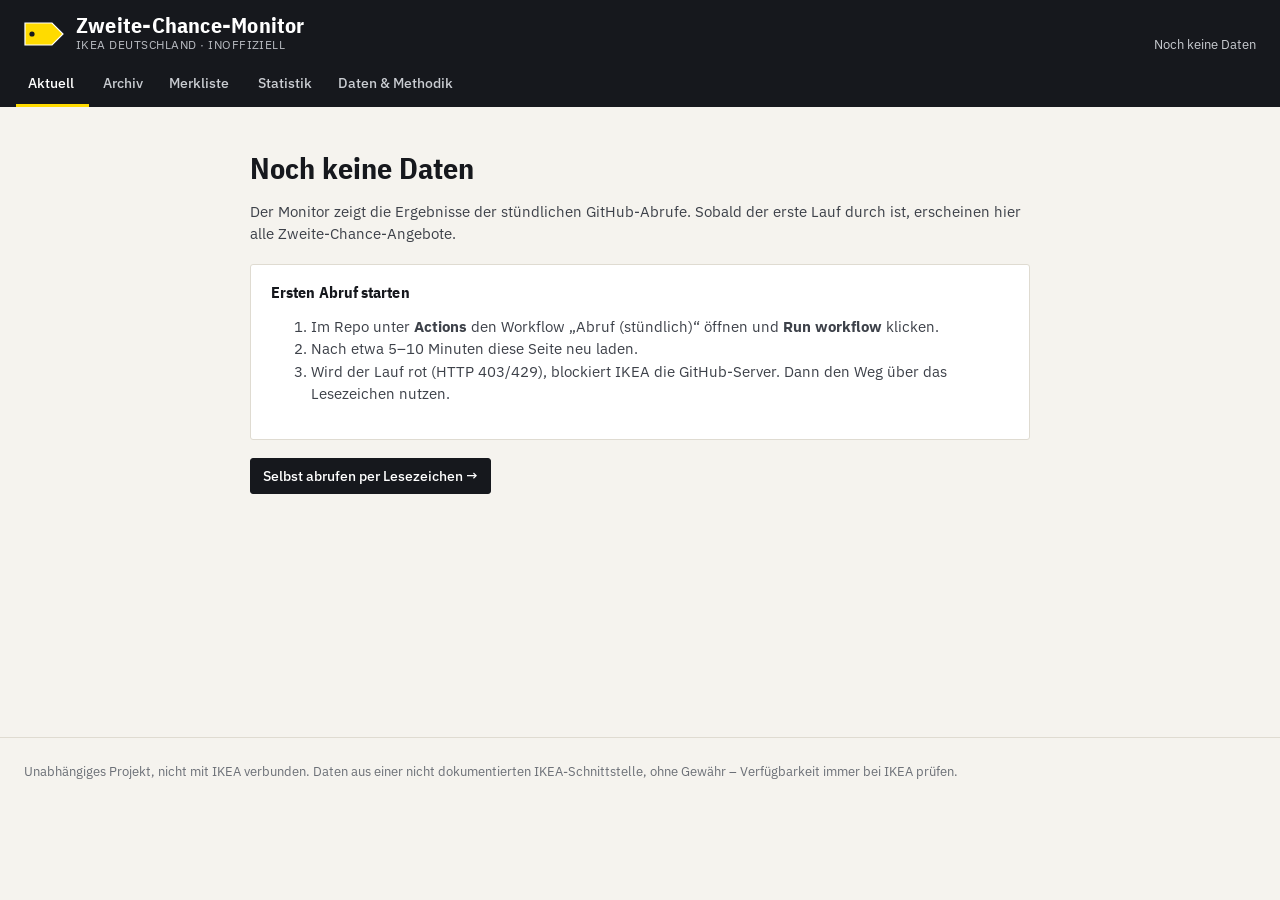
==== docs/index.html @ c25c5bf8 "Add files via upload" ====
<!doctype html>
<html lang="de">
<head>
<meta charset="utf-8">
<meta name="viewport" content="width=device-width, initial-scale=1">
<title>Zweite-Chance-Monitor · IKEA Deutschland</title>
<meta name="description" content="Tracker für alle Zweite-Chance-Angebote der IKEA-Märkte in Deutschland: aktuelle Übersicht, Archiv, Merkliste, Statistik.">
<link rel="preconnect" href="https://fonts.googleapis.com">
<link rel="preconnect" href="https://fonts.gstatic.com" crossorigin>
<link href="https://fonts.googleapis.com/css2?family=IBM+Plex+Mono:wght@400;500&family=IBM+Plex+Sans+Condensed:wght@600;700&family=IBM+Plex+Sans:wght@400;500;600&display=swap" rel="stylesheet">
<link rel="stylesheet" href="styles.css">
<link rel="icon" href="data:image/svg+xml,%3Csvg xmlns='http://www.w3.org/2000/svg' viewBox='0 0 32 32'%3E%3Cpath d='M4 6h15l9 10-9 10H4z' fill='%23FFDB00' stroke='%2316181D' stroke-width='2'/%3E%3Ccircle cx='10' cy='16' r='2.5' fill='%2316181D'/%3E%3C/svg%3E">
</head>
<body>
<a class="skip" href="#view">Zum Inhalt springen</a>
<header class="masthead">
  <div class="masthead__inner">
    <a class="brand" href="#/aktuell" aria-label="Zweite-Chance-Monitor, Startseite">
      <svg class="brand__tag" viewBox="0 0 40 24" aria-hidden="true"><path d="M1 1h27l11 11-11 11H1z"/><circle cx="8" cy="12" r="2.6"/></svg>
      <span class="brand__name">Zweite&#8209;Chance&#8209;Monitor</span>
      <span class="brand__sub">IKEA Deutschland · inoffiziell</span>
    </a>
    <p class="status" id="status" aria-live="polite">Lade Daten …</p>
  </div>
  <nav class="tabs" aria-label="Hauptnavigation">
    <a href="#/aktuell" data-tab="aktuell">Aktuell <span class="tabs__n" id="n-aktuell"></span></a>
    <a href="#/archiv" data-tab="archiv">Archiv</a>
    <a href="#/merkliste" data-tab="merkliste">Merkliste <span class="tabs__n tabs__n--hit" id="n-hits"></span></a>
    <a href="#/statistik" data-tab="statistik">Statistik</a>
    <a href="#/daten" data-tab="daten">Daten &amp; Methodik</a>
  </nav>
</header>
<main id="view" tabindex="-1"></main>
<dialog id="detail" aria-labelledby="detail-title"></dialog>
<div class="toasts" id="toasts" role="status" aria-live="polite"></div>
<footer class="foot">
  Unabhängiges Projekt, nicht mit IKEA verbunden. Daten aus einer nicht dokumentierten IKEA-Schnittstelle, ohne Gewähr – Verfügbarkeit immer bei IKEA prüfen.
</footer>
<script src="core.js"></script>
<script src="app.js"></script>
</body>
</html>
---- docs/styles.css ----
:root{
  --paper:#F5F3EE; --card:#FFFFFF; --ink:#16181D; --ink-2:#3D4149; --muted:#6B6F76; --line:#DFDBD1; --line-2:#ECE9E2;
  --blue:#0058A3; --blue-ink:#00407A; --yellow:#FFDB00; --green:#2E7D4F; --rust:#B5452B;
  --sans:"IBM Plex Sans",system-ui,-apple-system,"Segoe UI",sans-serif; --cond:"IBM Plex Sans Condensed",var(--sans); --mono:"IBM Plex Mono",ui-monospace,monospace;
  --r:3px; --shadow:0 1px 0 rgba(22,24,29,.04),0 8px 24px -12px rgba(22,24,29,.18);
}
*{box-sizing:border-box}
html{-webkit-text-size-adjust:100%}
body{margin:0;background:var(--paper);color:var(--ink);font:15px/1.5 var(--sans);font-feature-settings:"tnum" 1}
a{color:var(--blue)} a:hover{color:var(--blue-ink)}
:focus-visible{outline:2px solid var(--blue);outline-offset:2px}
.skip{position:absolute;left:-999px}.skip:focus{left:12px;top:8px;z-index:99;background:var(--card);padding:6px 10px}
h1,h2,h3{font-family:var(--cond);letter-spacing:.005em;line-height:1.15;margin:0}
h2{font-size:22px} h3{font-size:16px}
.mono{font-family:var(--mono);font-size:12.5px}
.muted{color:var(--muted)}
button,input,select,textarea{font:inherit;color:inherit}

/* Masthead */
.masthead{background:var(--ink);color:#fff;position:sticky;top:0;z-index:20}
.masthead__inner{max-width:1440px;margin:0 auto;padding:14px 24px 10px;display:flex;gap:24px;align-items:flex-end;justify-content:space-between;flex-wrap:wrap}
.brand{display:grid;grid-template-columns:auto 1fr;column-gap:12px;align-items:center;color:#fff;text-decoration:none}
.brand:hover{color:#fff}
.brand__tag{width:40px;height:24px;grid-row:span 2}
.brand__tag path{fill:var(--yellow);stroke:#fff;stroke-width:1.2}.brand__tag circle{fill:var(--ink)}
.brand__name{font:700 22px/1 var(--cond);letter-spacing:.01em}
.brand__sub{font-size:12px;color:#B9BCC2;letter-spacing:.04em;text-transform:uppercase}
.status{margin:0;font-size:13px;color:#C9CCD1;text-align:right}
.status b{color:#fff;font-weight:600}
.status .dot{display:inline-block;width:8px;height:8px;border-radius:50%;background:var(--green);margin-right:6px;vertical-align:1px}
.status .dot--warn{background:#E0A100}.status .dot--bad{background:#E5533B}
.tabs{max-width:1440px;margin:0 auto;padding:0 16px;display:flex;gap:2px;overflow-x:auto;scrollbar-width:none}
.tabs a{color:#C9CCD1;text-decoration:none;padding:9px 12px 10px;font-weight:500;font-size:14px;border-bottom:3px solid transparent;white-space:nowrap}
.tabs a:hover{color:#fff}
.tabs a[aria-current=page]{color:#fff;border-bottom-color:var(--yellow)}
.tabs__n{font:500 11px var(--mono);color:#9EA2A9;margin-left:3px}
.tabs__n--hit:not(:empty){background:var(--yellow);color:var(--ink);padding:1px 6px;border-radius:9px}

main{max-width:1440px;margin:0 auto;padding:24px;min-height:70vh;outline:none}
.foot{max-width:1440px;margin:0 auto;padding:24px;color:var(--muted);font-size:12.5px;border-top:1px solid var(--line)}

/* Layout Liste */
.layout{display:grid;grid-template-columns:280px minmax(0,1fr);gap:28px;align-items:start}
@media (max-width:960px){.layout{grid-template-columns:1fr}.filters{position:static!important;max-height:none!important}}
.filters{position:sticky;top:112px;max-height:calc(100vh - 130px);overflow:auto;padding-right:6px}
.filters fieldset{border:0;border-top:1px solid var(--line);margin:0;padding:14px 0}
.filters legend{font:600 11.5px var(--sans);text-transform:uppercase;letter-spacing:.07em;color:var(--muted);padding:0 0 6px}
.filters .row{display:flex;gap:8px}
.inp{width:100%;background:var(--card);border:1px solid var(--line);border-radius:var(--r);padding:7px 9px;min-height:36px}
.inp:focus{border-color:var(--blue);outline:none;box-shadow:0 0 0 3px rgba(0,88,163,.15)}
.search{font-size:16px;padding:9px 11px}
.checks{display:flex;flex-direction:column;gap:1px;max-height:220px;overflow:auto;margin-top:6px}
.check{display:flex;align-items:center;gap:8px;font-size:13.5px;padding:3px 4px;border-radius:2px;cursor:pointer}
.check:hover{background:var(--line-2)}
.check input{accent-color:var(--blue);margin:0}
.check span:first-of-type{flex:1;min-width:0;overflow:hidden;text-overflow:ellipsis;white-space:nowrap}
.check small{font:11.5px var(--mono);color:var(--muted)}
.linkbtn{background:none;border:0;padding:0;color:var(--blue);cursor:pointer;font-size:12.5px}
.linkbtn:hover{text-decoration:underline}
.switch{display:flex;align-items:center;gap:8px;font-size:13.5px;padding:3px 0;cursor:pointer}
.switch input{accent-color:var(--blue)}

.toolbar{display:flex;flex-wrap:wrap;gap:10px 16px;align-items:center;justify-content:space-between;padding-bottom:12px;border-bottom:2px solid var(--ink);margin-bottom:4px}
.toolbar h2{display:flex;gap:10px;align-items:baseline}
.toolbar h2 small{font:400 14px var(--sans);color:var(--muted)}
.toolbar__r{display:flex;gap:8px;align-items:center;flex-wrap:wrap}
.btn{display:inline-flex;align-items:center;gap:6px;background:var(--card);border:1px solid var(--line);border-radius:var(--r);padding:7px 12px;min-height:36px;cursor:pointer;font-size:13.5px;font-weight:500;text-decoration:none;color:var(--ink)}
.btn:hover{border-color:var(--ink-2);color:var(--ink)}
.btn--primary{background:var(--ink);color:#fff;border-color:var(--ink)}.btn--primary:hover{background:#000;color:#fff}
.btn--blue{background:var(--blue);border-color:var(--blue);color:#fff}.btn--blue:hover{background:var(--blue-ink);color:#fff}
.btn[disabled]{opacity:.45;cursor:not-allowed}
.seg{display:inline-flex;border:1px solid var(--line);border-radius:var(--r);overflow:hidden;background:var(--card)}
.seg button{border:0;background:none;padding:6px 10px;cursor:pointer;font-size:13px;min-height:34px}
.seg button[aria-pressed=true]{background:var(--ink);color:#fff}
.notice{background:#FFF7C2;border:1px solid #EAD86A;padding:10px 14px;border-radius:var(--r);margin:14px 0;font-size:14px;display:flex;gap:12px;align-items:center;justify-content:space-between;flex-wrap:wrap}

/* Angebotszeilen */
.offers{list-style:none;margin:0;padding:0}
.offer{display:grid;grid-template-columns:72px minmax(0,1fr) 170px 128px;gap:16px;align-items:center;padding:14px 4px;border-bottom:1px solid var(--line);cursor:pointer;position:relative}
.offer:hover{background:rgba(255,255,255,.65)}
.offer:focus-visible{outline-offset:-2px}
.offer__img{width:72px;height:72px;background:#fff;border:1px solid var(--line-2);object-fit:contain;display:block}
.offer__img--none{display:grid;place-items:center;color:var(--line);font-size:26px}
.offer__t{font-weight:600;font-size:15.5px;letter-spacing:.01em}
.offer__t .badge{margin-left:6px}
.offer__d{color:var(--ink-2);font-size:13.5px;overflow:hidden;text-overflow:ellipsis;white-space:nowrap}
.offer__why{font-size:13px;color:var(--ink-2);margin-top:4px;display:flex;gap:6px;flex-wrap:wrap}
.chip{background:var(--line-2);border-radius:2px;padding:1px 7px;font-size:12.5px;max-width:100%;overflow:hidden;text-overflow:ellipsis;white-space:nowrap}
.chip--cond{background:#E3ECF6;color:#0B3E6E}
.offer__meta{font-size:13px;color:var(--ink-2);line-height:1.45}
.offer__meta .mono{color:var(--muted);font-size:11.5px}
.offer__price{text-align:right}
.price{font:700 22px/1 var(--cond)}
.price small{font-size:13px;font-weight:600}
.was{color:var(--muted);text-decoration:line-through;font-size:13px}
.tag{display:inline-block;position:relative;background:var(--yellow);color:var(--ink);font:700 13px/1 var(--cond);padding:4px 8px 4px 15px;margin-top:6px;clip-path:polygon(0 0,100% 0,100% 100%,0 100%,0 0)}
.tag::before{content:"";position:absolute;left:5px;top:50%;width:5px;height:5px;margin-top:-2.5px;border-radius:50%;background:var(--paper)}
.badge{display:inline-block;font:600 10.5px/1 var(--sans);text-transform:uppercase;letter-spacing:.06em;padding:3px 5px;border-radius:2px;vertical-align:2px}
.badge--new{background:var(--green);color:#fff}.badge--hit{background:var(--yellow);color:var(--ink)}
.badge--gone{background:var(--rust);color:#fff}.badge--back{background:#5B4BA8;color:#fff}.badge--drop{background:var(--blue);color:#fff}
@media (max-width:760px){
  .offer{grid-template-columns:60px minmax(0,1fr) auto;gap:12px}
  .offer__img{width:60px;height:60px}
  .offer__meta{grid-column:2/4;grid-row:2;font-size:12.5px}
  .offer__d{white-space:normal}
}
.grid{display:grid;grid-template-columns:repeat(auto-fill,minmax(210px,1fr));gap:14px;list-style:none;padding:14px 0 0;margin:0}
.card{background:var(--card);border:1px solid var(--line);border-radius:var(--r);padding:12px;cursor:pointer;display:flex;flex-direction:column;gap:6px}
.card:hover{border-color:var(--ink-2)}
.card img,.card .offer__img--none{width:100%;aspect-ratio:1;object-fit:contain;height:auto;border:0}
.card .price{font-size:20px}
.more{display:flex;justify-content:center;padding:20px}
.empty{padding:48px 12px;text-align:center;color:var(--muted)}
.empty h3{color:var(--ink);margin-bottom:6px}

/* Dialog */
dialog{border:0;padding:0;width:min(980px,96vw);max-height:92vh;background:var(--paper);color:var(--ink);border-radius:4px;box-shadow:0 30px 80px -20px rgba(0,0,0,.5)}
dialog::backdrop{background:rgba(22,24,29,.55)}
.dlg{display:grid;grid-template-columns:minmax(0,340px) minmax(0,1fr);gap:0}
@media (max-width:760px){.dlg{grid-template-columns:1fr}}
.dlg__img{background:#fff;display:grid;place-items:center;padding:20px;min-height:260px}
.dlg__img img{max-width:100%;max-height:340px;object-fit:contain}
.dlg__body{padding:22px 24px 26px;overflow:auto;max-height:92vh}
.dlg__close{position:absolute;right:10px;top:10px;width:36px;height:36px;border-radius:50%;border:0;background:var(--ink);color:#fff;font-size:18px;cursor:pointer;z-index:2}
.dlg h2{font-size:26px;margin:2px 0 4px;padding-right:36px}
.kv{display:grid;grid-template-columns:150px minmax(0,1fr);gap:6px 14px;font-size:14px;margin:16px 0}
.kv dt{color:var(--muted)} .kv dd{margin:0;overflow-wrap:anywhere}
.priceblock{display:flex;gap:18px;align-items:flex-end;padding:12px 0;border-top:1px solid var(--line);border-bottom:1px solid var(--line);margin-top:14px;flex-wrap:wrap}
.priceblock .price{font-size:34px}
.timeline{list-style:none;margin:8px 0 0;padding:0;border-left:2px solid var(--line);font-size:13.5px}
.timeline li{padding:3px 0 3px 14px;position:relative}
.timeline li::before{content:"";position:absolute;left:-6px;top:10px;width:10px;height:10px;border-radius:50%;background:var(--paper);border:2px solid var(--ink-2)}
.section{margin-top:22px}
.section h3{font-size:13px;text-transform:uppercase;letter-spacing:.07em;color:var(--muted);font-family:var(--sans);font-weight:600;margin-bottom:6px}
.minilist{list-style:none;padding:0;margin:0;font-size:13.5px}
.minilist li{display:flex;justify-content:space-between;gap:10px;padding:5px 0;border-bottom:1px dotted var(--line)}

/* Statistik */
.kpis{display:grid;grid-template-columns:repeat(auto-fit,minmax(170px,1fr));gap:0;border-top:2px solid var(--ink);border-bottom:1px solid var(--line);margin:14px 0 26px}
.kpi{padding:14px 16px 14px 0}
.kpi b{display:block;font:700 30px/1.05 var(--cond)}
.kpi span{font-size:12.5px;color:var(--muted)}
.charts{display:grid;grid-template-columns:repeat(auto-fit,minmax(min(100%,440px),1fr));gap:28px 36px}
.chart{min-width:0}
.chart header{display:flex;justify-content:space-between;align-items:baseline;gap:10px;border-bottom:1px solid var(--ink);padding-bottom:6px;margin-bottom:8px}
.chart header p{margin:2px 0 0;font-size:12.5px;color:var(--muted)}
.bars{display:grid;grid-template-columns:minmax(90px,38%) 1fr auto;gap:4px 10px;align-items:center;font-size:13px}
.bars .l{overflow:hidden;text-overflow:ellipsis;white-space:nowrap}
.bars .b{height:14px;background:var(--line-2);position:relative}
.bars .b i{position:absolute;inset:0 auto 0 0;background:var(--ink)}
.bars .v{font:12px var(--mono);text-align:right;color:var(--ink-2)}
.bars .b i.y{background:var(--yellow)}.bars .b i.bl{background:var(--blue)}
.cols svg{width:100%;height:auto;display:block}
.legend{display:flex;gap:14px;font-size:12.5px;color:var(--muted);margin-top:6px}
.legend i{display:inline-block;width:10px;height:10px;margin-right:5px;vertical-align:-1px}

/* Tabellen / Daten */
.tbl{width:100%;border-collapse:collapse;font-size:13.5px}
.tbl th{text-align:left;font-weight:600;font-size:12px;text-transform:uppercase;letter-spacing:.05em;color:var(--muted);border-bottom:1px solid var(--ink);padding:6px 8px}
.tbl td{border-bottom:1px solid var(--line);padding:6px 8px;vertical-align:top}
.tbl td.n{text-align:right;font-family:var(--mono);font-size:12.5px}
.tblwrap{overflow-x:auto}
.cols2{display:grid;grid-template-columns:repeat(auto-fit,minmax(min(100%,420px),1fr));gap:30px}
.box{background:var(--card);border:1px solid var(--line);border-radius:var(--r);padding:18px 20px}
.box h3{margin-bottom:8px}
.prose{max-width:780px}.prose p,.prose li{color:var(--ink-2)}
.bm{display:inline-block;background:var(--yellow);color:var(--ink);font-weight:700;padding:9px 14px;border-radius:var(--r);text-decoration:none;border:2px dashed var(--ink);cursor:grab}
.drop{border:2px dashed var(--line);border-radius:var(--r);padding:18px;text-align:center;color:var(--muted)}
.drop.over{border-color:var(--blue);background:#EAF2FA}
code{font-family:var(--mono);font-size:.88em;background:var(--line-2);padding:1px 4px;border-radius:2px}

/* Regeln */
.rules{display:grid;gap:10px;margin:10px 0}
.rule{background:var(--card);border:1px solid var(--line);border-left:4px solid var(--yellow);border-radius:var(--r);padding:12px 14px;display:flex;gap:12px;justify-content:space-between;align-items:flex-start}
.rule--off{border-left-color:var(--line);opacity:.7}
.rule--repo{border-left-color:var(--blue)}
.rule p{margin:3px 0 0;font-size:13px;color:var(--ink-2)}
.rule__act{display:flex;gap:6px;flex-shrink:0;flex-wrap:wrap;justify-content:flex-end}
.form{display:grid;grid-template-columns:repeat(auto-fit,minmax(200px,1fr));gap:12px;margin-top:10px}
.form label{display:flex;flex-direction:column;gap:4px;font-size:12.5px;color:var(--muted);font-weight:500}
.toasts{position:fixed;bottom:16px;left:50%;transform:translateX(-50%);display:flex;flex-direction:column;gap:8px;z-index:60;width:min(520px,92vw)}
.toast{background:var(--ink);color:#fff;padding:11px 15px;border-radius:var(--r);font-size:14px;box-shadow:var(--shadow);animation:in .2s ease-out}
@keyframes in{from{opacity:0;transform:translateY(8px)}}
.skeleton{height:86px;border-bottom:1px solid var(--line);background:linear-gradient(90deg,transparent,rgba(255,255,255,.7),transparent) var(--line-2);background-size:200% 100%;animation:sh 1.2s infinite}
@keyframes sh{to{background-position:-200% 0}}
@media (prefers-reduced-motion:reduce){*{animation:none!important;transition:none!important}}
.sr{position:absolute;width:1px;height:1px;overflow:hidden;clip:rect(0 0 0 0)}
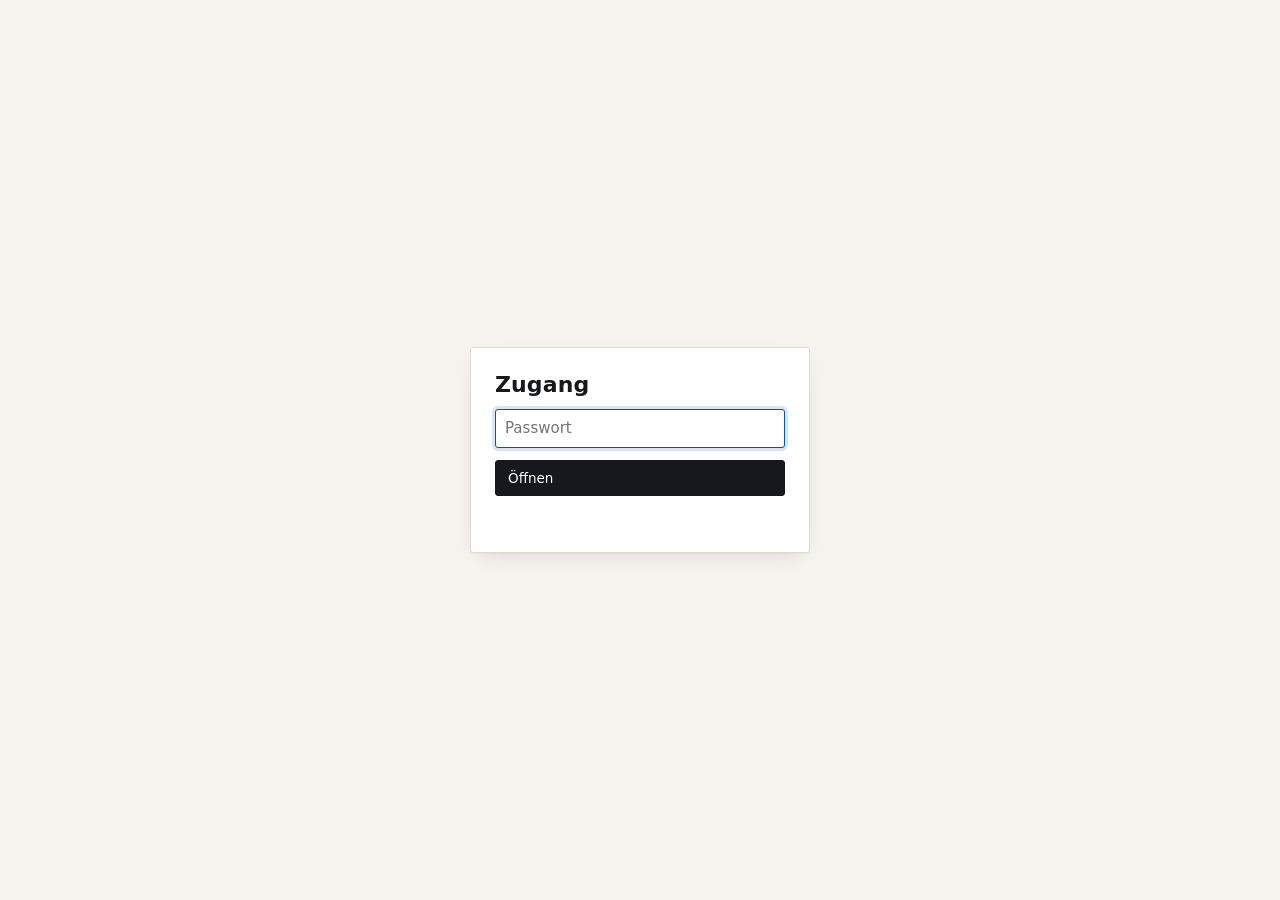
==== commit a72090a2: "Umbau: verschlüsselte Daten, verlaufsloses Pages-Deployment, Telegram-Bot, schnellere App - Alle ver" ====
--- a/docs/index.html
+++ b/docs/index.html
@@ -3,15 +3,23 @@
 <head>
 <meta charset="utf-8">
 <meta name="viewport" content="width=device-width, initial-scale=1">
-<title>Zweite-Chance-Monitor · IKEA Deutschland</title>
-<meta name="description" content="Tracker für alle Zweite-Chance-Angebote der IKEA-Märkte in Deutschland: aktuelle Übersicht, Archiv, Merkliste, Statistik.">
-<link rel="preconnect" href="https://fonts.googleapis.com">
-<link rel="preconnect" href="https://fonts.gstatic.com" crossorigin>
-<link href="https://fonts.googleapis.com/css2?family=IBM+Plex+Mono:wght@400;500&family=IBM+Plex+Sans+Condensed:wght@600;700&family=IBM+Plex+Sans:wght@400;500;600&display=swap" rel="stylesheet">
+<title>Zugang</title>
+<meta name="robots" content="noindex,nofollow">
+<meta name="referrer" content="no-referrer">
+<meta name="theme-color" content="#16181D">
 <link rel="stylesheet" href="styles.css">
 <link rel="icon" href="data:image/svg+xml,%3Csvg xmlns='http://www.w3.org/2000/svg' viewBox='0 0 32 32'%3E%3Cpath d='M4 6h15l9 10-9 10H4z' fill='%23FFDB00' stroke='%2316181D' stroke-width='2'/%3E%3Ccircle cx='10' cy='16' r='2.5' fill='%2316181D'/%3E%3C/svg%3E">
 </head>
-<body>
+<body class="locked">
+<div id="login" class="login" hidden>
+  <form id="login-form" autocomplete="on">
+    <h1>Zugang</h1>
+    <label class="sr" for="login-pw">Passwort</label>
+    <input id="login-pw" class="inp" type="password" autocomplete="current-password" placeholder="Passwort" required>
+    <button class="btn btn--primary" type="submit">Öffnen</button>
+    <p id="login-msg" role="status"></p>
+  </form>
+</div>
 <a class="skip" href="#view">Zum Inhalt springen</a>
 <header class="masthead">
   <div class="masthead__inner">
@@ -34,7 +42,7 @@
 <dialog id="detail" aria-labelledby="detail-title"></dialog>
 <div class="toasts" id="toasts" role="status" aria-live="polite"></div>
 <footer class="foot">
-  Unabhängiges Projekt, nicht mit IKEA verbunden. Daten aus einer nicht dokumentierten IKEA-Schnittstelle, ohne Gewähr – Verfügbarkeit immer bei IKEA prüfen.
+  Privates Projekt, nicht mit IKEA verbunden. Angaben ohne Gewähr – Verfügbarkeit immer bei IKEA prüfen.
 </footer>
 <script src="core.js"></script>
 <script src="app.js"></script>
--- a/docs/styles.css
+++ b/docs/styles.css
@@ -41,7 +41,7 @@
 
 /* Layout Liste */
 .layout{display:grid;grid-template-columns:280px minmax(0,1fr);gap:28px;align-items:start}
-@media (max-width:960px){.layout{grid-template-columns:1fr}.filters{position:static!important;max-height:none!important}}
+@media (max-width:960px){.layout{grid-template-columns:1fr}.filters{position:static;max-height:none!important}}
 .filters{position:sticky;top:112px;max-height:calc(100vh - 130px);overflow:auto;padding-right:6px}
 .filters fieldset{border:0;border-top:1px solid var(--line);margin:0;padding:14px 0}
 .filters legend{font:600 11.5px var(--sans);text-transform:uppercase;letter-spacing:.07em;color:var(--muted);padding:0 0 6px}
@@ -185,3 +185,55 @@
 @keyframes sh{to{background-position:-200% 0}}
 @media (prefers-reduced-motion:reduce){*{animation:none!important;transition:none!important}}
 .sr{position:absolute;width:1px;height:1px;overflow:hidden;clip:rect(0 0 0 0)}
+
+/* Mobile: Suche bleibt direkt erreichbar, weitere Filter sind einklappbar. */
+.mobile-filter-toggle{display:none}
+.rule-hits:empty{display:none}
+@media (max-width:960px){
+  main{padding:16px}
+  .layout{gap:12px}
+  .filters{display:grid;grid-template-columns:minmax(0,1fr) auto;gap:8px;padding:0;margin:0 0 12px;max-height:none!important;overflow:visible}
+  .filters .search{grid-column:1;min-width:0}
+  .mobile-filter-toggle{display:inline-flex;grid-column:2;white-space:nowrap;min-height:42px}
+  .filters fieldset,.filters #reset{display:none}
+  .filters.filters--open{grid-template-columns:1fr}
+  .filters.filters--open .search,.filters.filters--open .mobile-filter-toggle{grid-column:1}
+  .filters.filters--open fieldset,.filters.filters--open #reset{display:block;grid-column:1}
+  .filters.filters--open .checks{max-height:180px}
+  .rule{display:grid;grid-template-columns:minmax(0,1fr) auto;gap:8px}
+  .rule__act{grid-column:1/-1;justify-content:flex-start}
+  .rule__act .btn{min-height:40px}
+  .rule-hits{margin:8px 0 20px}
+  .rule-hits .offers{max-height:62vh;overflow:auto}
+}
+
+/* Zugang */
+body.locked .masthead,body.locked main,body.locked .foot{display:none}
+.login{min-height:100vh;display:grid;place-items:center;padding:16px}
+.login[hidden]{display:none}
+.login form{width:min(340px,100%);display:grid;gap:12px;background:var(--card);border:1px solid var(--line);border-radius:var(--r);padding:24px;box-shadow:var(--shadow)}
+.login h1{font-size:22px}
+.login p{margin:0;min-height:1.4em;color:var(--rust);font-size:14px}
+.inp{width:100%}
+summary{cursor:pointer}
+details.box>summary{list-style:none}
+details.box>summary::-webkit-details-marker{display:none}
+details.box>summary h3::after{content:" ▾";color:var(--muted)}
+details.box:not([open])>summary h3::after{content:" ▸"}
+
+/* Mobil: kompakter Kopf, Filter als Vollbild-Blatt mit fester Bestätigungsleiste */
+.filters__done{display:none}
+@media (max-width:960px){
+  .masthead{position:static}
+  .masthead__inner{padding:10px 16px 6px;gap:4px 12px}
+  .brand__sub,.brand__tag{display:none}
+  .brand__name{font-size:19px}
+  .status{font-size:12px;margin:0}
+  .filters.filters--open{display:block;position:fixed!important;inset:0;z-index:70;background:var(--paper);overflow:auto;padding:14px 16px 96px;margin:0;-webkit-overflow-scrolling:touch}
+  .filters.filters--open .search{margin-bottom:8px}
+  .filters.filters--open .mobile-filter-toggle{width:100%;margin-bottom:6px}
+  .filters.filters--open .filters__done{display:block;position:fixed;left:16px;right:16px;bottom:14px;z-index:71;min-height:48px;justify-content:center;box-shadow:0 6px 20px rgba(0,0,0,.3)}
+  body.filters-open{overflow:hidden}
+  .filters.filters--open .checks{max-height:220px}
+  .toolbar{flex-wrap:wrap;gap:8px}
+}
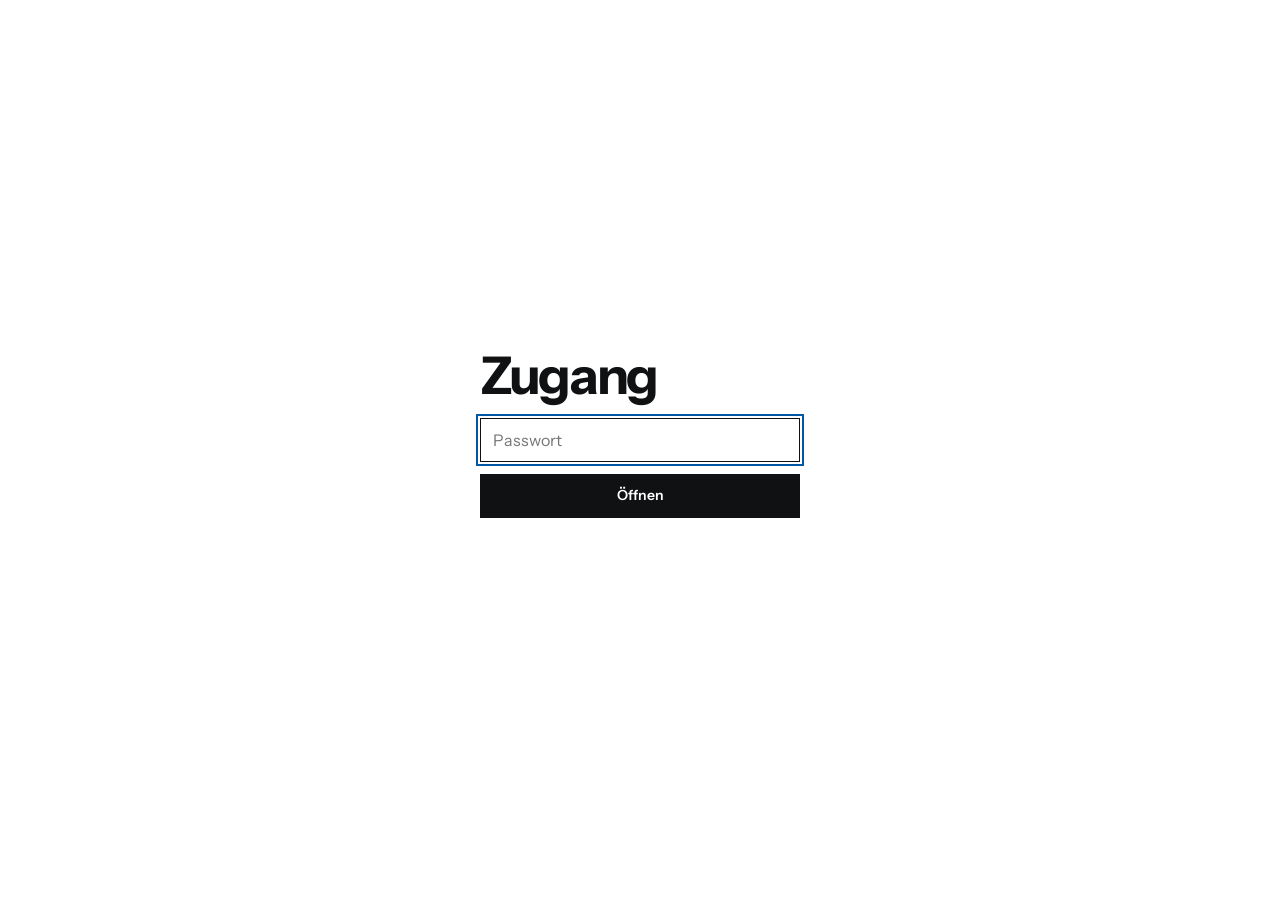
==== commit cbad21c6: "Neue Oberfläche: Start, Fundgrube, Sortiment, Analyse, Daten, Einstellungen; alte Ansicht unter alt." ====
--- a/docs/index.html
+++ b/docs/index.html
@@ -2,48 +2,35 @@
 <html lang="de">
 <head>
 <meta charset="utf-8">
-<meta name="viewport" content="width=device-width, initial-scale=1">
+<meta name="viewport" content="width=device-width, initial-scale=1, viewport-fit=cover">
 <title>Zugang</title>
 <meta name="robots" content="noindex,nofollow">
 <meta name="referrer" content="no-referrer">
-<meta name="theme-color" content="#16181D">
+<meta name="theme-color" content="#101112">
+<link rel="preconnect" href="https://fonts.googleapis.com">
+<link rel="stylesheet" href="https://fonts.googleapis.com/css2?family=Instrument+Sans:wght@400;500;600;700&display=swap">
 <link rel="stylesheet" href="styles.css">
-<link rel="icon" href="data:image/svg+xml,%3Csvg xmlns='http://www.w3.org/2000/svg' viewBox='0 0 32 32'%3E%3Cpath d='M4 6h15l9 10-9 10H4z' fill='%23FFDB00' stroke='%2316181D' stroke-width='2'/%3E%3Ccircle cx='10' cy='16' r='2.5' fill='%2316181D'/%3E%3C/svg%3E">
+<link rel="icon" href="icons/icon.svg" type="image/svg+xml">
+<link rel="icon" href="icons/icon-192.png" type="image/png" sizes="192x192">
+<link rel="apple-touch-icon" href="icons/apple-touch-icon.png">
+<link rel="manifest" href="manifest.webmanifest">
+<meta name="apple-mobile-web-app-capable" content="yes">
+<meta name="mobile-web-app-capable" content="yes">
+<meta name="apple-mobile-web-app-title" content="Zweite Chance">
+<meta name="apple-mobile-web-app-status-bar-style" content="black">
 </head>
-<body class="locked">
+<body>
 <div id="login" class="login" hidden>
   <form id="login-form" autocomplete="on">
     <h1>Zugang</h1>
     <label class="sr" for="login-pw">Passwort</label>
-    <input id="login-pw" class="inp" type="password" autocomplete="current-password" placeholder="Passwort" required>
-    <button class="btn btn--primary" type="submit">Öffnen</button>
+    <input id="login-pw" type="password" autocomplete="current-password" placeholder="Passwort" required>
+    <button type="submit">Öffnen</button>
     <p id="login-msg" role="status"></p>
   </form>
 </div>
-<a class="skip" href="#view">Zum Inhalt springen</a>
-<header class="masthead">
-  <div class="masthead__inner">
-    <a class="brand" href="#/aktuell" aria-label="Zweite-Chance-Monitor, Startseite">
-      <svg class="brand__tag" viewBox="0 0 40 24" aria-hidden="true"><path d="M1 1h27l11 11-11 11H1z"/><circle cx="8" cy="12" r="2.6"/></svg>
-      <span class="brand__name">Zweite&#8209;Chance&#8209;Monitor</span>
-      <span class="brand__sub">IKEA Deutschland · inoffiziell</span>
-    </a>
-    <p class="status" id="status" aria-live="polite">Lade Daten …</p>
-  </div>
-  <nav class="tabs" aria-label="Hauptnavigation">
-    <a href="#/aktuell" data-tab="aktuell">Aktuell <span class="tabs__n" id="n-aktuell"></span></a>
-    <a href="#/archiv" data-tab="archiv">Archiv</a>
-    <a href="#/merkliste" data-tab="merkliste">Merkliste <span class="tabs__n tabs__n--hit" id="n-hits"></span></a>
-    <a href="#/statistik" data-tab="statistik">Statistik</a>
-    <a href="#/daten" data-tab="daten">Daten &amp; Methodik</a>
-  </nav>
-</header>
-<main id="view" tabindex="-1"></main>
-<dialog id="detail" aria-labelledby="detail-title"></dialog>
+<div id="app"><p class="boot">Lade …</p></div>
 <div class="toasts" id="toasts" role="status" aria-live="polite"></div>
-<footer class="foot">
-  Privates Projekt, nicht mit IKEA verbunden. Angaben ohne Gewähr – Verfügbarkeit immer bei IKEA prüfen.
-</footer>
 <script src="core.js"></script>
 <script src="app.js"></script>
 </body>
--- a/docs/styles.css
+++ b/docs/styles.css
@@ -1,239 +1,221 @@
+
+/* Register: ein Datenblatt. Weiß, weil IKEA-Fotos auf Weiß stehen. Schwarz für Inhalt, Blau nur für Bedienbares, Rot/Grün nur für Preisrichtung.
+   Filter sind Sätze. Jede Zahl hat eine Bezugsgröße. Bewusst nur hell. */
 :root{
-  --paper:#F5F3EE; --card:#FFFFFF; --ink:#16181D; --ink-2:#3D4149; --muted:#6B6F76; --line:#DFDBD1; --line-2:#ECE9E2;
-  --blue:#0058A3; --blue-ink:#00407A; --yellow:#FFDB00; --green:#2E7D4F; --rust:#B5452B;
-  --sans:"IBM Plex Sans",system-ui,-apple-system,"Segoe UI",sans-serif; --cond:"IBM Plex Sans Condensed",var(--sans); --mono:"IBM Plex Mono",ui-monospace,monospace;
-  --r:3px; --shadow:0 1px 0 rgba(22,24,29,.04),0 8px 24px -12px rgba(22,24,29,.18);
+  --bg:#FFFFFF;--ink:#101112;--ink2:#3F4246;--mut:#7A7E84;--rule:#E3E4E6;--wash:#F6F7F8;--hov:#F3F7FC;
+  --blue:#0058A3;--blue2:#7FA9D3;--blue3:#D7E5F3;--red:#C8102E;--green:#0A7D3B;--mark:#FFDB00;
+  --f:"Instrument Sans",Arial,sans-serif;--m:"IBM Plex Mono",ui-monospace,Menlo,monospace;color-scheme:light;
 }
 *{box-sizing:border-box}
+html,body{background:var(--bg)}
+body{margin:0;color:var(--ink);font:14px/1.5 var(--f)}
+button,input,select{font:inherit;color:inherit}
+button{background:none;border:0;padding:0;cursor:pointer}
+:focus-visible{outline:2px solid var(--blue);outline-offset:2px}
+img{display:block;max-width:100%}
+.tn{font-variant-numeric:tabular-nums}
+.mut{color:var(--mut)}
+.note{background:var(--mark);color:var(--ink);font-size:12.5px;line-height:1.3;padding:6px max(16px,env(safe-area-inset-right,0px)) 6px max(16px,env(safe-area-inset-left,0px))}
+body::before{content:"";position:fixed;inset:0 0 auto;height:env(safe-area-inset-top,0px);background:var(--ink);z-index:70}
+.wx{padding-left:max(16px,env(safe-area-inset-left,0px));padding-right:max(16px,env(safe-area-inset-right,0px))}
+header{border-bottom:2px solid var(--ink)}
+.hd{max-width:1400px;margin:0 auto;display:flex;align-items:baseline;gap:28px;padding:12px 0 9px;flex-wrap:wrap}
+.brand{font-weight:700;font-size:15px}
+.tabs{display:flex;gap:22px;overflow-x:auto;scrollbar-width:none}
+.tabs button{font-size:15px;font-weight:500;color:var(--mut);white-space:nowrap}
+.tabs button[aria-current]{color:var(--ink);font-weight:700}
+.tabs sup{font-size:10.5px;margin-left:2px;font-weight:500}
+.brand::before{content:"";display:inline-block;width:10px;height:10px;background:var(--mark);margin-right:7px;vertical-align:0}
+.nv{display:inline-block;width:8px;height:8px;border-radius:50%;background:var(--mark);box-shadow:0 0 0 1px var(--ink);margin-right:7px;vertical-align:1px}
+.trk{height:8px;background:var(--wash);border-radius:4px;overflow:hidden}.trk i{display:block;height:8px;background:var(--ink);border-radius:4px}.trk i.hl{background:var(--blue)}
+.tb{display:grid;grid-template-columns:40px minmax(0,1fr) minmax(0,1.1fr) 56px;gap:12px;align-items:center;padding:5px 0;cursor:pointer;font-size:13px}
+.tb img{width:40px;height:40px;object-fit:contain}.tb:hover{background:var(--hov)}
+.sq{display:inline-block;width:11px;height:11px;border:1px solid rgba(0,0,0,.18);margin-right:7px;vertical-align:-1px}
+.gp{border-left:3px solid var(--blue);padding:8px 0 8px 14px;margin:14px 0 0;font-size:14px;color:var(--ink2)}
+.gp b{color:var(--ink)}
+.dl2{display:grid;grid-template-columns:minmax(0,220px) minmax(0,1fr);border-top:1px solid var(--rule)}
+.dl2>*{padding:10px 0;border-bottom:1px solid var(--rule);margin:0}
+.dl2 dt{color:var(--mut);font-size:13.5px;padding-right:20px}
+.runs{display:flex;gap:3px;align-items:flex-end;height:34px;margin:6px 0}
+.runs i{width:10px;background:var(--ink);border-radius:2px 2px 0 0}.runs i.late{background:var(--red)}
+.mine{margin-left:auto;font-size:12.5px;color:var(--mut)}
+.mine button{color:var(--blue);font-weight:600}
+main{max-width:1400px;margin:0 auto;padding-bottom:70px}
+h1{font:700 clamp(30px,4.4vw,52px)/.95 var(--f);letter-spacing:-.045em;margin:20px 0 10px}
+h1 small{font-size:.32em;letter-spacing:0;color:var(--mut);font-weight:500;margin-left:12px;vertical-align:.95em}
+h2{font:700 12px var(--f);letter-spacing:.09em;text-transform:uppercase;margin:0 0 2px}
+.sub{color:var(--mut);font-size:13px;margin:0 0 14px}
+.sec{margin-top:28px}
+.sec>.h{display:flex;justify-content:space-between;align-items:baseline;gap:12px;border-top:1px solid var(--ink);padding-top:10px}
+.sec>.h button{color:var(--blue);font-weight:600;font-size:13px}
+.lead{font-size:clamp(17px,2.1vw,23px);line-height:1.35;letter-spacing:-.015em;max-width:980px;margin:0 0 8px}
+.lead button{color:var(--blue);font-weight:600;border-bottom:2px solid}
+.lnk{color:var(--blue);font-weight:600}
+.two{display:grid;grid-template-columns:minmax(0,1fr) minmax(0,1fr);gap:24px 48px}
+.three{display:grid;grid-template-columns:repeat(3,minmax(0,1fr));gap:24px 40px}
+@media(max-width:900px){.two,.three{grid-template-columns:1fr}}
+.pr{font-weight:700;white-space:nowrap}
+.pr sup{font-size:.58em;vertical-align:.6em}
+.pr small{font-size:.62em;margin-left:1px}
+.dn{color:var(--green)}.up{color:var(--red)}
+.chip{display:inline-block;font-size:11.5px;font-weight:600;padding:1px 6px;border:1px solid currentColor;border-radius:2px;white-space:nowrap}
+.fav{color:#B4B7BB;width:28px;height:28px;display:inline-grid;place-items:center}
+.fav.on{color:var(--red)}
+h1 .fav{width:44px;height:44px;vertical-align:.12em}h1 .fav svg{width:34px;height:34px}
+.fav svg{width:19px;height:19px}.fav path{fill:none;stroke:currentColor;stroke-width:1.7}.fav.on path{fill:currentColor}
+
+/* Filtersatz */
+.q{font-size:clamp(17px,1.9vw,22px);line-height:1.55;letter-spacing:-.012em;max-width:1120px}
+.slot{position:relative;display:inline}
+.slot>button{color:var(--blue);font-weight:600;border-bottom:2px solid currentColor;line-height:1.15}
+.slot>button.set{color:var(--ink);border-color:var(--ink)}
+.slot .x{color:var(--mut);font-size:.7em;margin-left:3px;border:0}
+.add{color:var(--mut)!important;border:1px dashed var(--mut)!important;font-size:.62em!important;padding:3px 10px;border-radius:2px;vertical-align:.2em;font-weight:600}
+.pop{position:absolute;z-index:40;top:calc(100% + 10px);left:0;width:min(340px,86vw);background:#fff;border:1.5px solid var(--ink);padding:10px;font-size:14px;line-height:1.4;letter-spacing:0;max-height:380px;overflow:auto;box-shadow:0 10px 30px rgba(0,0,0,.08)}
+.pop h4{font:700 11px var(--f);letter-spacing:.09em;text-transform:uppercase;color:var(--mut);margin:8px 2px 4px}
+.pop h4:first-child{margin-top:0}
+.pop input[type=search]{width:100%;border:0;border-bottom:1px solid var(--ink);padding:5px 2px;margin-bottom:6px}
+.opt{display:flex;gap:10px;align-items:center;padding:5px 2px;cursor:pointer}
+.opt input{accent-color:var(--ink);margin:0;width:16px;height:16px;flex:none}
+.opt span{flex:1}.opt small{color:var(--mut);font-variant-numeric:tabular-nums}
+.opt.zero{color:#B6B8BB}
+.opt.sep{border-bottom:1px solid var(--rule);padding-bottom:8px;margin-bottom:4px}
+.range{display:flex;gap:8px;align-items:center}
+.range input{width:100%;border:1.5px solid var(--ink);height:38px;padding:0 8px}
+.pop .ok{display:block;width:100%;margin-top:8px;background:var(--ink);color:#fff;height:34px;font-weight:600}
+.lay{display:block}
+.side{display:none}
+@media(min-width:1000px){.lay{display:grid;grid-template-columns:250px minmax(0,1fr);gap:30px;align-items:start}.side{display:block;position:sticky;top:12px;max-height:calc(100vh - 24px);overflow:auto;padding-right:6px;font-size:13.5px}}
+.side .fg{border-top:1px solid var(--rule);padding:9px 0 7px}
+.side .fg:first-child{border-top:2px solid var(--ink)}
+.side h4{font:700 11px var(--f);letter-spacing:.09em;text-transform:uppercase;margin:0 0 5px;display:flex;justify-content:space-between}
+.side h4 .on{color:var(--blue);letter-spacing:0;text-transform:none;font-weight:600}
+.side .opt{padding:3px 0}.side .opt input{width:15px;height:15px}
+.side input[type=search]{width:100%;border:0;border-bottom:1px solid var(--rule);padding:4px 0;margin-bottom:4px;font-size:13px}
+.side .grp{font:700 11px var(--f);letter-spacing:.09em;text-transform:uppercase;color:var(--mut);margin:14px 0 2px}
+.side .more{font-size:12.5px;margin-top:2px}
+.side .range input{height:32px}
+.side .ok{display:none}
+.bar{display:flex;justify-content:space-between;align-items:center;gap:12px;flex-wrap:wrap;border-top:1px solid var(--ink);border-bottom:1px solid var(--rule);padding:10px 0;margin:18px 0 0;font-size:13px}
+.bar .l{display:flex;gap:18px;align-items:center;flex-wrap:wrap}
+.bar input[type=search]{border:0;border-bottom:1px solid var(--ink);padding:4px 0;width:210px;max-width:56vw}
+.seg button{color:var(--mut);font-weight:600;margin-left:12px}
+.seg button[aria-pressed="true"]{color:var(--ink);text-decoration:underline;text-decoration-thickness:2px;text-underline-offset:5px}
+.seg .lab{color:var(--mut);margin-left:12px}
+
+/* Tabelle */
+.tw{overflow-x:auto}
+table{width:100%;border-collapse:collapse}
+th{text-align:left;font-weight:600;font-size:11px;letter-spacing:.07em;text-transform:uppercase;color:var(--mut);padding:10px 12px 8px 0;border-bottom:1px solid var(--rule);white-space:nowrap}
+th[data-sortby]{cursor:pointer}th[data-sortby]:hover{color:var(--ink)}
+th[aria-sort]{color:var(--ink)}th[aria-sort]::after{content:" ↓"}
+th.r,td.r{text-align:right}
+td{padding:6px 12px 6px 0;border-bottom:1px solid var(--rule);vertical-align:middle}
+tbody tr[data-open]{cursor:pointer}
+tbody tr[data-open]:hover td{background:var(--hov)}
+td.im{width:76px;padding-right:10px}
+td.im img{width:68px;height:68px;object-fit:contain}
+.nm{font-weight:700}
+.kd{color:var(--mut);font-size:13px}
+td .pr{font-size:16px}
+.bar5{display:inline-block;width:54px;height:5px;background:var(--rule);vertical-align:middle;margin-right:8px}
+.bar5 i{display:block;height:5px;background:var(--ink)}
+.fh{font-size:12.5px;white-space:nowrap}
+.fh b{color:var(--ink)}
+.grp td{background:var(--wash);font-weight:700;font-size:12px;letter-spacing:.06em;text-transform:uppercase;color:var(--ink2);padding-top:7px;padding-bottom:7px}
+.imgs{display:grid;grid-template-columns:repeat(auto-fill,minmax(176px,1fr));gap:1px;background:var(--rule);border:1px solid var(--rule);margin-top:12px}
+.imgs>div{background:#fff;padding:10px 12px 12px;cursor:pointer;position:relative;display:flex;flex-direction:column;gap:2px}
+.imgs>div:hover{background:var(--hov)}
+.imgs img{aspect-ratio:1;object-fit:contain;width:100%;margin-bottom:6px}
+.imgs .n{font-weight:700;font-size:13.5px}.imgs .k{font-size:12.5px;color:var(--mut);line-height:1.3}
+.imgs .p{display:flex;align-items:baseline;gap:8px;margin-top:4px}.imgs .p .pr{font-size:18px}
+.imgs .f{font-size:12px;color:var(--ink2);margin-top:auto;padding-top:4px}
+.imgs .fav{position:absolute;top:4px;right:4px}
+@media(max-width:640px){.hide{display:none}td{padding:5px 8px 5px 0}h1{margin:14px 0 8px}.sec{margin-top:22px}.q{font-size:17px;line-height:1.45}}
+.empty{padding:40px 0;color:var(--mut)}
+
+/* Detailseiten */
+.back{color:var(--blue);font-weight:600;margin-top:22px}
+.top2{display:grid;grid-template-columns:minmax(0,360px) minmax(0,1fr);gap:36px;margin:10px 0 4px}
+@media(max-width:820px){.top2{grid-template-columns:1fr;gap:12px}.top2 .big{max-width:300px}}
+.big{aspect-ratio:1;display:grid;place-items:center}.big img{max-height:100%;object-fit:contain}
+.crumb{font-size:12.5px;color:var(--mut)}
+.top2 h1{margin:4px 0 2px}
+.kd2{font-size:17px;color:var(--ink2)}
+.bigpr{font-size:44px;margin:14px 0 0;letter-spacing:-.02em}
+.alts{display:flex;gap:6px;flex-wrap:wrap;margin:16px 0 4px}
+.alts button{width:58px;height:58px;border:1px solid var(--rule);padding:3px}
+.alts button[aria-pressed="true"]{border:2px solid var(--ink)}
+dl.kv{display:grid;grid-template-columns:auto 1fr;margin:16px 0 0;border-top:1px solid var(--rule)}
+dl.kv dt,dl.kv dd{margin:0;padding:8px 0;border-bottom:1px solid var(--rule)}
+dl.kv dt{color:var(--mut);padding-right:28px;font-size:13.5px}
+.hint{border-left:3px solid var(--mark);padding:6px 0 6px 12px;margin:16px 0 0;font-size:14px}
+.hint button{color:var(--blue);font-weight:600}
+.btns{display:flex;gap:10px;flex-wrap:wrap;margin-top:18px}
+.btn{height:42px;padding:0 18px;border:1.5px solid var(--ink);font-weight:600;display:inline-flex;align-items:center;gap:8px}
+.btn.pri{background:var(--ink);color:#fff}
+.btn .fav{width:auto;height:auto;color:inherit}
+
+/* Diagramme */
+svg{display:block;overflow:visible}
+svg[role=img]{max-width:800px}
+svg text{font:11px var(--f);fill:var(--mut)}
+svg .lab{fill:var(--ink);font-weight:600}
+.legend{display:flex;gap:16px;flex-wrap:wrap;font-size:12px;color:var(--mut);margin-top:6px}
+.legend i{display:inline-block;width:10px;height:10px;margin-right:5px;vertical-align:-1px}
+.heat{border-collapse:collapse;font-size:12px}
+.heat th{font-size:11px;padding:0 0 8px;letter-spacing:.02em;text-transform:none;font-weight:600;vertical-align:bottom;width:30px;height:150px;writing-mode:vertical-rl;transform:rotate(180deg);text-align:left;white-space:nowrap}
+.heat th:first-child{writing-mode:horizontal-tb;transform:none;width:auto;height:auto}
+.heat td{padding:0;border:0;border-bottom:1px solid #fff;height:20px}
+.heat td.n{padding-right:12px;white-space:nowrap;border-bottom:1px solid var(--rule)}
+.heat td.c{border-left:1px solid #fff;text-align:center;font-size:10.5px;font-variant-numeric:tabular-nums;color:var(--ink2)}
+.heat tr.me td.n{font-weight:700}
+.heat tr[data-markt]{cursor:pointer}
+.heat tr[data-markt]:hover td.n{color:var(--blue)}
+.anav{display:flex;gap:20px;margin:-4px 0 26px;font-size:clamp(17px,2.1vw,22px);flex-wrap:wrap}
+.anav button{color:var(--mut);font-weight:600}
+.anav button[aria-pressed="true"]{color:var(--ink);text-decoration:underline;text-decoration-thickness:2px;text-underline-offset:6px}
+.anav button:disabled{color:#C7C9CC;cursor:default}
+.nums{display:grid;grid-template-columns:repeat(4,minmax(0,1fr));border-top:2px solid var(--ink);margin-bottom:22px}
+@media(max-width:700px){.nums{grid-template-columns:repeat(2,minmax(0,1fr))}}
+.nums div{padding:10px 14px 0 0}
+.nums b{display:block;font:700 clamp(28px,4.4vw,48px)/1 var(--f);letter-spacing:-.04em}
+.nums span{font-size:12.5px;color:var(--mut)}
+.feed div{display:grid;grid-template-columns:52px minmax(0,1fr);gap:10px;padding:5px 0;border-bottom:1px solid var(--rule);align-items:center;cursor:pointer}
+.feed div.ev{grid-template-columns:44px 56px minmax(0,1fr)}
+.feed .ev img{width:56px;height:56px;object-fit:contain}
+.feed .ev .t{line-height:1.35}
+.feed div:hover{background:var(--hov)}
+@media(max-width:640px){.feed div.ev{grid-template-columns:38px 56px minmax(0,1fr);gap:8px}}
+.watch div.r{display:grid;grid-template-columns:64px minmax(0,1fr) auto;gap:10px;align-items:center;padding:4px 0;border-bottom:1px solid var(--rule);cursor:pointer}
+.watch img{width:64px;height:64px;object-fit:contain}
+.sw{position:relative;display:inline-block;width:34px;height:20px;background:var(--rule);border-radius:10px;vertical-align:middle;flex:none}
+.sw::after{content:"";position:absolute;top:2px;left:2px;width:16px;height:16px;border-radius:50%;background:#fff;transition:left .15s}
+.sw[aria-checked="true"]{background:var(--ink)}.sw[aria-checked="true"]::after{left:16px}
+.rulebox{padding:6px 0;border-bottom:1px solid var(--rule);display:grid;grid-template-columns:minmax(0,1fr) auto;gap:6px 14px;align-items:center}
+.rulebox .s{font-size:15px;line-height:1.4}
+.rulebox .s b{font-weight:600}
+.rulebox .m{font-size:12.5px;color:var(--mut)}
+
+/* App-Rahmen */
 html{-webkit-text-size-adjust:100%}
-body{margin:0;background:var(--paper);color:var(--ink);font:15px/1.5 var(--sans);font-feature-settings:"tnum" 1}
-a{color:var(--blue)} a:hover{color:var(--blue-ink)}
-:focus-visible{outline:2px solid var(--blue);outline-offset:2px}
-.skip{position:absolute;left:-999px}.skip:focus{left:12px;top:8px;z-index:99;background:var(--card);padding:6px 10px}
-h1,h2,h3{font-family:var(--cond);letter-spacing:.005em;line-height:1.15;margin:0}
-h2{font-size:22px} h3{font-size:16px}
-.mono{font-family:var(--mono);font-size:12.5px}
-.muted{color:var(--muted)}
-button,input,select,textarea{font:inherit;color:inherit}
-
-/* Masthead */
-.masthead{background:var(--ink);color:#fff;position:sticky;top:0;z-index:20}
-.masthead__inner{max-width:1440px;margin:0 auto;padding:14px 24px 10px;display:flex;gap:24px;align-items:flex-end;justify-content:space-between;flex-wrap:wrap}
-.brand{display:grid;grid-template-columns:auto 1fr;column-gap:12px;align-items:center;color:#fff;text-decoration:none}
-.brand:hover{color:#fff}
-.brand__tag{width:40px;height:24px;grid-row:span 2}
-.brand__tag path{fill:var(--yellow);stroke:#fff;stroke-width:1.2}.brand__tag circle{fill:var(--ink)}
-.brand__name{font:700 22px/1 var(--cond);letter-spacing:.01em}
-.brand__sub{font-size:12px;color:#B9BCC2;letter-spacing:.04em;text-transform:uppercase}
-.status{margin:0;font-size:13px;color:#C9CCD1;text-align:right}
-.status b{color:#fff;font-weight:600}
-.status .dot{display:inline-block;width:8px;height:8px;border-radius:50%;background:var(--green);margin-right:6px;vertical-align:1px}
-.status .dot--warn{background:#E0A100}.status .dot--bad{background:#E5533B}
-.tabs{max-width:1440px;margin:0 auto;padding:0 16px;display:flex;gap:2px;overflow-x:auto;scrollbar-width:none}
-.tabs a{color:#C9CCD1;text-decoration:none;padding:9px 12px 10px;font-weight:500;font-size:14px;border-bottom:3px solid transparent;white-space:nowrap}
-.tabs a:hover{color:#fff}
-.tabs a[aria-current=page]{color:#fff;border-bottom-color:var(--yellow)}
-.tabs__n{font:500 11px var(--mono);color:#9EA2A9;margin-left:3px}
-.tabs__n--hit:not(:empty){background:var(--yellow);color:var(--ink);padding:1px 6px;border-radius:9px}
-
-main{max-width:1440px;margin:0 auto;padding:24px;min-height:70vh;outline:none}
-.foot{max-width:1440px;margin:0 auto;padding:24px;color:var(--muted);font-size:12.5px;border-top:1px solid var(--line)}
-
-/* Layout Liste */
-.layout{display:grid;grid-template-columns:280px minmax(0,1fr);gap:28px;align-items:start}
-@media (max-width:960px){.layout{grid-template-columns:1fr}.filters{position:static;max-height:none!important}}
-.filters{position:sticky;top:112px;max-height:calc(100vh - 130px);overflow:auto;padding-right:6px}
-.filters fieldset{border:0;border-top:1px solid var(--line);margin:0;padding:14px 0}
-.filters legend{font:600 11.5px var(--sans);text-transform:uppercase;letter-spacing:.07em;color:var(--muted);padding:0 0 6px}
-.filters .row{display:flex;gap:8px}
-.inp{width:100%;background:var(--card);border:1px solid var(--line);border-radius:var(--r);padding:7px 9px;min-height:36px}
-.inp:focus{border-color:var(--blue);outline:none;box-shadow:0 0 0 3px rgba(0,88,163,.15)}
-.search{font-size:16px;padding:9px 11px}
-.checks{display:flex;flex-direction:column;gap:1px;max-height:220px;overflow:auto;margin-top:6px}
-.check{display:flex;align-items:center;gap:8px;font-size:13.5px;padding:3px 4px;border-radius:2px;cursor:pointer}
-.check:hover{background:var(--line-2)}
-.check input{accent-color:var(--blue);margin:0}
-.check span:first-of-type{flex:1;min-width:0;overflow:hidden;text-overflow:ellipsis;white-space:nowrap}
-.check small{font:11.5px var(--mono);color:var(--muted)}
-.linkbtn{background:none;border:0;padding:0;color:var(--blue);cursor:pointer;font-size:12.5px}
-.linkbtn:hover{text-decoration:underline}
-.switch{display:flex;align-items:center;gap:8px;font-size:13.5px;padding:3px 0;cursor:pointer}
-.switch input{accent-color:var(--blue)}
-
-.toolbar{display:flex;flex-wrap:wrap;gap:10px 16px;align-items:center;justify-content:space-between;padding-bottom:12px;border-bottom:2px solid var(--ink);margin-bottom:4px}
-.toolbar h2{display:flex;gap:10px;align-items:baseline}
-.toolbar h2 small{font:400 14px var(--sans);color:var(--muted)}
-.toolbar__r{display:flex;gap:8px;align-items:center;flex-wrap:wrap}
-.btn{display:inline-flex;align-items:center;gap:6px;background:var(--card);border:1px solid var(--line);border-radius:var(--r);padding:7px 12px;min-height:36px;cursor:pointer;font-size:13.5px;font-weight:500;text-decoration:none;color:var(--ink)}
-.btn:hover{border-color:var(--ink-2);color:var(--ink)}
-.btn--primary{background:var(--ink);color:#fff;border-color:var(--ink)}.btn--primary:hover{background:#000;color:#fff}
-.btn--blue{background:var(--blue);border-color:var(--blue);color:#fff}.btn--blue:hover{background:var(--blue-ink);color:#fff}
-.btn[disabled]{opacity:.45;cursor:not-allowed}
-.seg{display:inline-flex;border:1px solid var(--line);border-radius:var(--r);overflow:hidden;background:var(--card)}
-.seg button{border:0;background:none;padding:6px 10px;cursor:pointer;font-size:13px;min-height:34px}
-.seg button[aria-pressed=true]{background:var(--ink);color:#fff}
-.notice{background:#FFF7C2;border:1px solid #EAD86A;padding:10px 14px;border-radius:var(--r);margin:14px 0;font-size:14px;display:flex;gap:12px;align-items:center;justify-content:space-between;flex-wrap:wrap}
-
-/* Angebotszeilen */
-.offers{list-style:none;margin:0;padding:0}
-.offer{display:grid;grid-template-columns:72px minmax(0,1fr) 170px 128px;gap:16px;align-items:center;padding:14px 4px;border-bottom:1px solid var(--line);cursor:pointer;position:relative}
-.offer:hover{background:rgba(255,255,255,.65)}
-.offer:focus-visible{outline-offset:-2px}
-.offer__img{width:72px;height:72px;background:#fff;border:1px solid var(--line-2);object-fit:contain;display:block}
-.offer__img--none{display:grid;place-items:center;color:var(--line);font-size:26px}
-.offer__t{font-weight:600;font-size:15.5px;letter-spacing:.01em}
-.offer__t .badge{margin-left:6px}
-.offer__d{color:var(--ink-2);font-size:13.5px;overflow:hidden;text-overflow:ellipsis;white-space:nowrap}
-.offer__why{font-size:13px;color:var(--ink-2);margin-top:4px;display:flex;gap:6px;flex-wrap:wrap}
-.chip{background:var(--line-2);border-radius:2px;padding:1px 7px;font-size:12.5px;max-width:100%;overflow:hidden;text-overflow:ellipsis;white-space:nowrap}
-.chip--cond{background:#E3ECF6;color:#0B3E6E}
-.offer__meta{font-size:13px;color:var(--ink-2);line-height:1.45}
-.offer__meta .mono{color:var(--muted);font-size:11.5px}
-.offer__price{text-align:right}
-.price{font:700 22px/1 var(--cond)}
-.price small{font-size:13px;font-weight:600}
-.was{color:var(--muted);text-decoration:line-through;font-size:13px}
-.tag{display:inline-block;position:relative;background:var(--yellow);color:var(--ink);font:700 13px/1 var(--cond);padding:4px 8px 4px 15px;margin-top:6px;clip-path:polygon(0 0,100% 0,100% 100%,0 100%,0 0)}
-.tag::before{content:"";position:absolute;left:5px;top:50%;width:5px;height:5px;margin-top:-2.5px;border-radius:50%;background:var(--paper)}
-.badge{display:inline-block;font:600 10.5px/1 var(--sans);text-transform:uppercase;letter-spacing:.06em;padding:3px 5px;border-radius:2px;vertical-align:2px}
-.badge--new{background:var(--green);color:#fff}.badge--hit{background:var(--yellow);color:var(--ink)}
-.badge--gone{background:var(--rust);color:#fff}.badge--back{background:#5B4BA8;color:#fff}.badge--drop{background:var(--blue);color:#fff}
-@media (max-width:760px){
-  .offer{grid-template-columns:60px minmax(0,1fr) auto;gap:12px}
-  .offer__img{width:60px;height:60px}
-  .offer__meta{grid-column:2/4;grid-row:2;font-size:12.5px}
-  .offer__d{white-space:normal}
-}
-.grid{display:grid;grid-template-columns:repeat(auto-fill,minmax(210px,1fr));gap:14px;list-style:none;padding:14px 0 0;margin:0}
-.card{background:var(--card);border:1px solid var(--line);border-radius:var(--r);padding:12px;cursor:pointer;display:flex;flex-direction:column;gap:6px}
-.card:hover{border-color:var(--ink-2)}
-.card img,.card .offer__img--none{width:100%;aspect-ratio:1;object-fit:contain;height:auto;border:0}
-.card .price{font-size:20px}
-.more{display:flex;justify-content:center;padding:20px}
-.empty{padding:48px 12px;text-align:center;color:var(--muted)}
-.empty h3{color:var(--ink);margin-bottom:6px}
-
-/* Dialog */
-dialog{border:0;padding:0;width:min(980px,96vw);max-height:92vh;background:var(--paper);color:var(--ink);border-radius:4px;box-shadow:0 30px 80px -20px rgba(0,0,0,.5)}
-dialog::backdrop{background:rgba(22,24,29,.55)}
-.dlg{display:grid;grid-template-columns:minmax(0,340px) minmax(0,1fr);gap:0}
-@media (max-width:760px){.dlg{grid-template-columns:1fr}}
-.dlg__img{background:#fff;display:grid;place-items:center;padding:20px;min-height:260px}
-.dlg__img img{max-width:100%;max-height:340px;object-fit:contain}
-.dlg__body{padding:22px 24px 26px;overflow:auto;max-height:92vh}
-.dlg__close{position:absolute;right:10px;top:10px;width:36px;height:36px;border-radius:50%;border:0;background:var(--ink);color:#fff;font-size:18px;cursor:pointer;z-index:2}
-.dlg h2{font-size:26px;margin:2px 0 4px;padding-right:36px}
-.kv{display:grid;grid-template-columns:150px minmax(0,1fr);gap:6px 14px;font-size:14px;margin:16px 0}
-.kv dt{color:var(--muted)} .kv dd{margin:0;overflow-wrap:anywhere}
-.priceblock{display:flex;gap:18px;align-items:flex-end;padding:12px 0;border-top:1px solid var(--line);border-bottom:1px solid var(--line);margin-top:14px;flex-wrap:wrap}
-.priceblock .price{font-size:34px}
-.timeline{list-style:none;margin:8px 0 0;padding:0;border-left:2px solid var(--line);font-size:13.5px}
-.timeline li{padding:3px 0 3px 14px;position:relative}
-.timeline li::before{content:"";position:absolute;left:-6px;top:10px;width:10px;height:10px;border-radius:50%;background:var(--paper);border:2px solid var(--ink-2)}
-.section{margin-top:22px}
-.section h3{font-size:13px;text-transform:uppercase;letter-spacing:.07em;color:var(--muted);font-family:var(--sans);font-weight:600;margin-bottom:6px}
-.minilist{list-style:none;padding:0;margin:0;font-size:13.5px}
-.minilist li{display:flex;justify-content:space-between;gap:10px;padding:5px 0;border-bottom:1px dotted var(--line)}
-
-/* Statistik */
-.kpis{display:grid;grid-template-columns:repeat(auto-fit,minmax(170px,1fr));gap:0;border-top:2px solid var(--ink);border-bottom:1px solid var(--line);margin:14px 0 26px}
-.kpi{padding:14px 16px 14px 0}
-.kpi b{display:block;font:700 30px/1.05 var(--cond)}
-.kpi span{font-size:12.5px;color:var(--muted)}
-.charts{display:grid;grid-template-columns:repeat(auto-fit,minmax(min(100%,440px),1fr));gap:28px 36px}
-.chart{min-width:0}
-.chart header{display:flex;justify-content:space-between;align-items:baseline;gap:10px;border-bottom:1px solid var(--ink);padding-bottom:6px;margin-bottom:8px}
-.chart header p{margin:2px 0 0;font-size:12.5px;color:var(--muted)}
-.bars{display:grid;grid-template-columns:minmax(90px,38%) 1fr auto;gap:4px 10px;align-items:center;font-size:13px}
-.bars .l{overflow:hidden;text-overflow:ellipsis;white-space:nowrap}
-.bars .b{height:14px;background:var(--line-2);position:relative}
-.bars .b i{position:absolute;inset:0 auto 0 0;background:var(--ink)}
-.bars .v{font:12px var(--mono);text-align:right;color:var(--ink-2)}
-.bars .b i.y{background:var(--yellow)}.bars .b i.bl{background:var(--blue)}
-.cols svg{width:100%;height:auto;display:block}
-.legend{display:flex;gap:14px;font-size:12.5px;color:var(--muted);margin-top:6px}
-.legend i{display:inline-block;width:10px;height:10px;margin-right:5px;vertical-align:-1px}
-
-/* Tabellen / Daten */
-.tbl{width:100%;border-collapse:collapse;font-size:13.5px}
-.tbl th{text-align:left;font-weight:600;font-size:12px;text-transform:uppercase;letter-spacing:.05em;color:var(--muted);border-bottom:1px solid var(--ink);padding:6px 8px}
-.tbl td{border-bottom:1px solid var(--line);padding:6px 8px;vertical-align:top}
-.tbl td.n{text-align:right;font-family:var(--mono);font-size:12.5px}
-.tblwrap{overflow-x:auto}
-.cols2{display:grid;grid-template-columns:repeat(auto-fit,minmax(min(100%,420px),1fr));gap:30px}
-.box{background:var(--card);border:1px solid var(--line);border-radius:var(--r);padding:18px 20px}
-.box h3{margin-bottom:8px}
-.prose{max-width:780px}.prose p,.prose li{color:var(--ink-2)}
-.bm{display:inline-block;background:var(--yellow);color:var(--ink);font-weight:700;padding:9px 14px;border-radius:var(--r);text-decoration:none;border:2px dashed var(--ink);cursor:grab}
-.drop{border:2px dashed var(--line);border-radius:var(--r);padding:18px;text-align:center;color:var(--muted)}
-.drop.over{border-color:var(--blue);background:#EAF2FA}
-code{font-family:var(--mono);font-size:.88em;background:var(--line-2);padding:1px 4px;border-radius:2px}
-
-/* Regeln */
-.rules{display:grid;gap:10px;margin:10px 0}
-.rule{background:var(--card);border:1px solid var(--line);border-left:4px solid var(--yellow);border-radius:var(--r);padding:12px 14px;display:flex;gap:12px;justify-content:space-between;align-items:flex-start}
-.rule--off{border-left-color:var(--line);opacity:.7}
-.rule--repo{border-left-color:var(--blue)}
-.rule p{margin:3px 0 0;font-size:13px;color:var(--ink-2)}
-.rule__act{display:flex;gap:6px;flex-shrink:0;flex-wrap:wrap;justify-content:flex-end}
-.form{display:grid;grid-template-columns:repeat(auto-fit,minmax(200px,1fr));gap:12px;margin-top:10px}
-.form label{display:flex;flex-direction:column;gap:4px;font-size:12.5px;color:var(--muted);font-weight:500}
-.toasts{position:fixed;bottom:16px;left:50%;transform:translateX(-50%);display:flex;flex-direction:column;gap:8px;z-index:60;width:min(520px,92vw)}
-.toast{background:var(--ink);color:#fff;padding:11px 15px;border-radius:var(--r);font-size:14px;box-shadow:var(--shadow);animation:in .2s ease-out}
-@keyframes in{from{opacity:0;transform:translateY(8px)}}
-.skeleton{height:86px;border-bottom:1px solid var(--line);background:linear-gradient(90deg,transparent,rgba(255,255,255,.7),transparent) var(--line-2);background-size:200% 100%;animation:sh 1.2s infinite}
-@keyframes sh{to{background-position:-200% 0}}
-@media (prefers-reduced-motion:reduce){*{animation:none!important;transition:none!important}}
+body{padding-top:env(safe-area-inset-top,0px)}
+.boot{padding:40px 16px;color:var(--mut)}
 .sr{position:absolute;width:1px;height:1px;overflow:hidden;clip:rect(0 0 0 0)}
-
-/* Mobile: Suche bleibt direkt erreichbar, weitere Filter sind einklappbar. */
-.mobile-filter-toggle{display:none}
-.rule-hits:empty{display:none}
-@media (max-width:960px){
-  main{padding:16px}
-  .layout{gap:12px}
-  .filters{display:grid;grid-template-columns:minmax(0,1fr) auto;gap:8px;padding:0;margin:0 0 12px;max-height:none!important;overflow:visible}
-  .filters .search{grid-column:1;min-width:0}
-  .mobile-filter-toggle{display:inline-flex;grid-column:2;white-space:nowrap;min-height:42px}
-  .filters fieldset,.filters #reset{display:none}
-  .filters.filters--open{grid-template-columns:1fr}
-  .filters.filters--open .search,.filters.filters--open .mobile-filter-toggle{grid-column:1}
-  .filters.filters--open fieldset,.filters.filters--open #reset{display:block;grid-column:1}
-  .filters.filters--open .checks{max-height:180px}
-  .rule{display:grid;grid-template-columns:minmax(0,1fr) auto;gap:8px}
-  .rule__act{grid-column:1/-1;justify-content:flex-start}
-  .rule__act .btn{min-height:40px}
-  .rule-hits{margin:8px 0 20px}
-  .rule-hits .offers{max-height:62vh;overflow:auto}
-}
-
-/* Zugang */
-body.locked .masthead,body.locked main,body.locked .foot{display:none}
 .login{min-height:100vh;display:grid;place-items:center;padding:16px}
 .login[hidden]{display:none}
-.login form{width:min(340px,100%);display:grid;gap:12px;background:var(--card);border:1px solid var(--line);border-radius:var(--r);padding:24px;box-shadow:var(--shadow)}
-.login h1{font-size:22px}
-.login p{margin:0;min-height:1.4em;color:var(--rust);font-size:14px}
-.inp{width:100%}
-summary{cursor:pointer}
-details.box>summary{list-style:none}
-details.box>summary::-webkit-details-marker{display:none}
-details.box>summary h3::after{content:" ▾";color:var(--muted)}
-details.box:not([open])>summary h3::after{content:" ▸"}
-
-/* Mobil: kompakter Kopf, Filter als Vollbild-Blatt mit fester Bestätigungsleiste */
-.filters__done{display:none}
-@media (max-width:960px){
-  .masthead{position:static}
-  .masthead__inner{padding:10px 16px 6px;gap:4px 12px}
-  .brand__sub,.brand__tag{display:none}
-  .brand__name{font-size:19px}
-  .status{font-size:12px;margin:0}
-  .filters.filters--open{display:block;position:fixed!important;inset:0;z-index:70;background:var(--paper);overflow:auto;padding:14px 16px 96px;margin:0;-webkit-overflow-scrolling:touch}
-  .filters.filters--open .search{margin-bottom:8px}
-  .filters.filters--open .mobile-filter-toggle{width:100%;margin-bottom:6px}
-  .filters.filters--open .filters__done{display:block;position:fixed;left:16px;right:16px;bottom:14px;z-index:71;min-height:48px;justify-content:center;box-shadow:0 6px 20px rgba(0,0,0,.3)}
-  body.filters-open{overflow:hidden}
-  .filters.filters--open .checks{max-height:220px}
-  .toolbar{flex-wrap:wrap;gap:8px}
-}
+.login form{width:min(320px,100%);display:grid;gap:12px}
+.login h1{margin:0 0 6px}
+.login input{height:44px;border:1.5px solid var(--ink);padding:0 12px;font-size:16px}
+.login button{height:44px;background:var(--ink);color:#fff;font-weight:600}
+.login p{margin:0;min-height:1.4em;color:var(--red);font-size:14px}
+.toasts{position:fixed;bottom:calc(16px + env(safe-area-inset-bottom,0px));left:50%;transform:translateX(-50%);display:flex;flex-direction:column;gap:8px;z-index:90;width:min(520px,92vw)}
+.toast{background:var(--ink);color:#fff;padding:10px 14px;font-size:14px}
+.toast a{color:var(--mark)}
+.wait{padding:30px 0;color:var(--mut)}
+.err{border-left:3px solid var(--red);padding:6px 12px;margin:10px 0;font-size:14px}
+.ok{color:var(--green)}
+.btn:disabled{opacity:.5}
+input.inp{height:36px;border:0;border-bottom:1px solid var(--ink);padding:0 2px;width:100%}
+.h2{display:flex;justify-content:space-between;align-items:baseline;gap:10px;border-top:1px solid var(--ink);padding-top:10px;margin-bottom:4px}
+.alts a img{width:100%;height:100%;object-fit:contain}
